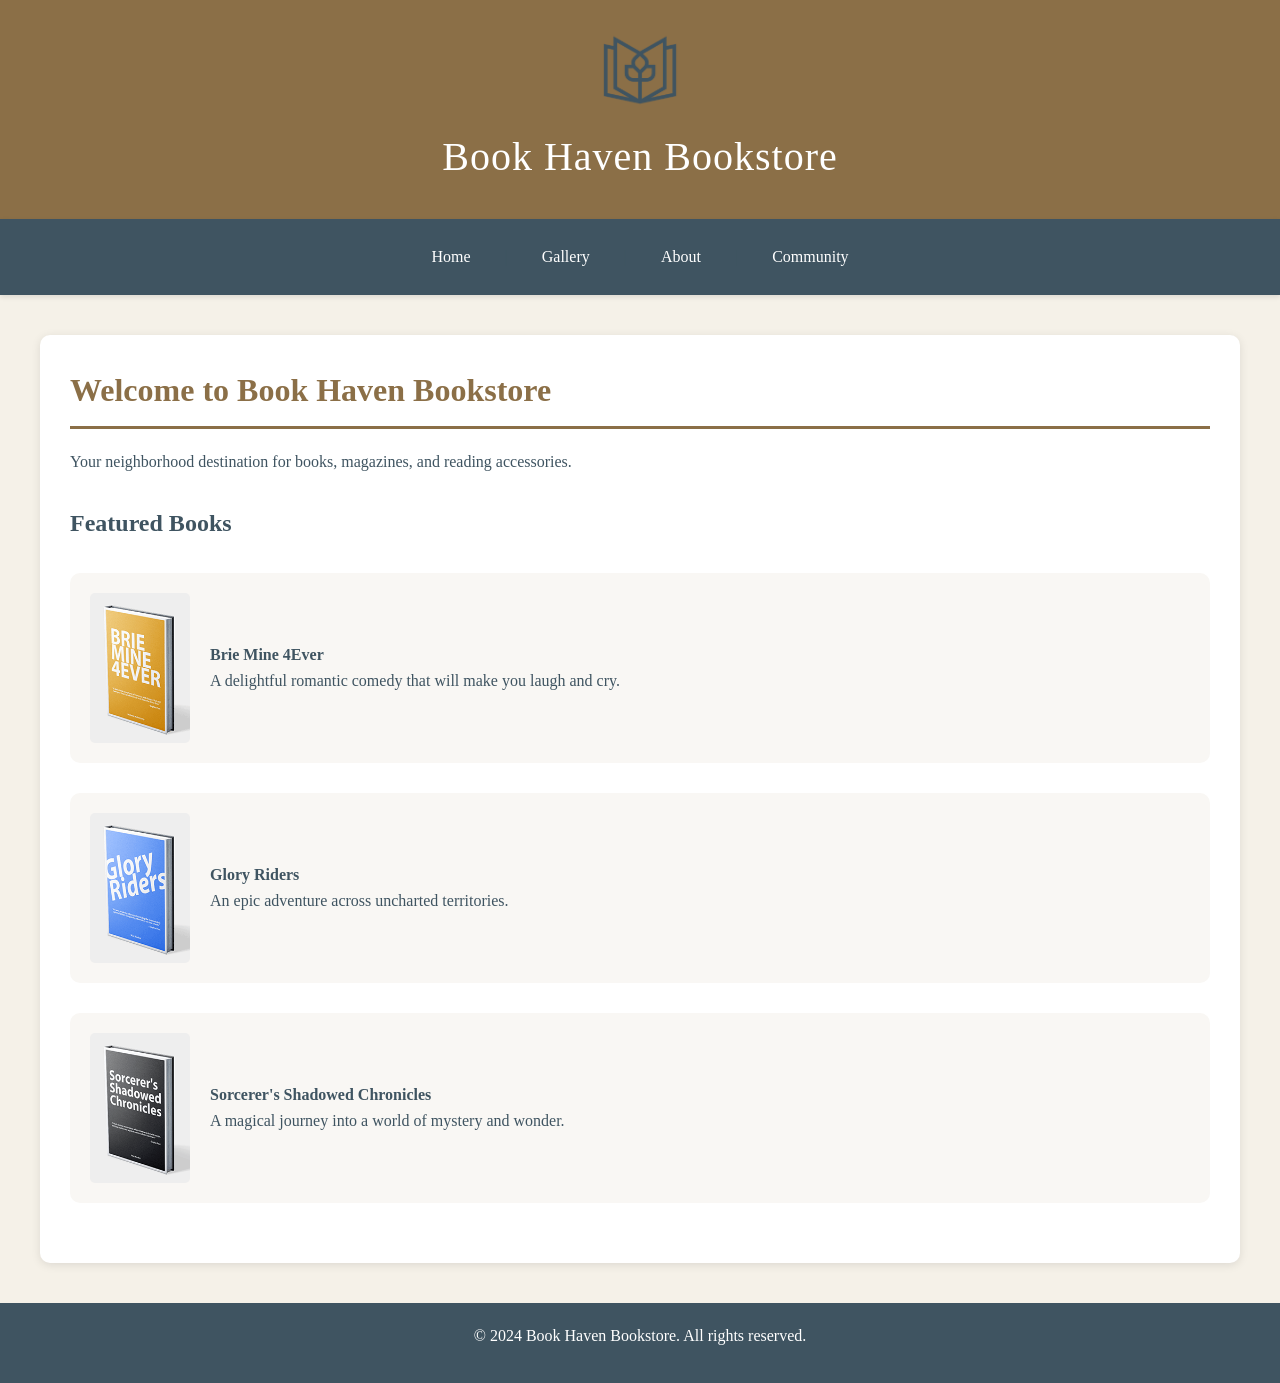
==== index.html @ 78ea1eb9 "Start repository" ====
<!DOCTYPE html>
<html lang="en">
<head>
    <meta charset="UTF-8">
    <meta name="viewport" content="width=device-width, initial-scale=1.0">
    <title>Book Haven Bookstore</title>
    <link rel="stylesheet" href="styles.css">
</head>
<body>
    <header>
        <img src="public/Client3_LogoPalette2_3F5461.png" alt="Book Haven Bookstore Logo" width="80" height="80">
        <h1>Book Haven Bookstore</h1>
    </header>

    <nav>
        <a href="index.html">Home</a> |
        <a href="gallery.html">Gallery</a> |
        <a href="about.html">About</a> |
        <a href="community.html">Community</a>
    </nav>

    <main>
        <h2>Welcome to Book Haven Bookstore</h2>
        <p>Your neighborhood destination for books, magazines, and reading accessories.</p>

        <h3>Featured Books</h3>
        <div class="featured-books">
            <div class="book-row">
                <img src="public/Brie_Mine_4Ever,_a_book_for_cheese_lovers.png" alt="Brie Mine 4Ever">
                <div>
                    <strong>Brie Mine 4Ever</strong><br>
                    A delightful romantic comedy that will make you laugh and cry.
                </div>
            </div>
            <div class="book-row">
                <img src="public/Client3_Book2.png" alt="Glory Riders">
                <div>
                    <strong>Glory Riders</strong><br>
                    An epic adventure across uncharted territories.
                </div>
            </div>
            <div class="book-row">
                <img src="public/Client3_Book3.png" alt="Sorcerer's Shadowed Chronicles">
                <div>
                    <strong>Sorcerer's Shadowed Chronicles</strong><br>
                    A magical journey into a world of mystery and wonder.
                </div>
            </div>
        </div>
    </main>

    <footer>
        <p>&copy; 2024 Book Haven Bookstore. All rights reserved.</p>
    </footer>
</body>
</html>
---- styles.css ----
* {
    margin: 0;
    padding: 0;
    box-sizing: border-box;
}

body {
    font-family: 'Georgia', 'Times New Roman', serif;
    background-color: #f5f1e8;
    color: #3f5461;
    line-height: 1.6;
}

.container {
    max-width: 1200px;
    margin: 0 auto;
    padding: 0 20px;
}

header {
    background-color: #8b6f47;
    color: white;
    padding: 30px 0;
    text-align: center;
    box-shadow: 0 2px 5px rgba(0,0,0,0.1);
}

header img {
    display: block;
    margin: 0 auto 15px;
}

header h1 {
    font-size: 2.5em;
    font-weight: normal;
    letter-spacing: 1px;
}

nav {
    background-color: #3f5461;
    padding: 15px 0;
    text-align: center;
    box-shadow: 0 2px 5px rgba(0,0,0,0.1);
}

nav a {
    color: white;
    text-decoration: none;
    padding: 10px 20px;
    margin: 0 10px;
    display: inline-block;
    transition: background-color 0.3s ease;
    border-radius: 5px;
}

nav a:hover {
    background-color: #8b6f47;
}

main {
    max-width: 1200px;
    margin: 40px auto;
    padding: 30px;
    background-color: white;
    border-radius: 10px;
    box-shadow: 0 2px 10px rgba(0,0,0,0.1);
    min-height: 500px;
}

h2 {
    color: #8b6f47;
    font-size: 2em;
    margin-bottom: 20px;
    border-bottom: 3px solid #8b6f47;
    padding-bottom: 10px;
}

h3 {
    color: #3f5461;
    font-size: 1.5em;
    margin-top: 30px;
    margin-bottom: 15px;
}

p {
    margin-bottom: 15px;
}

.gallery-grid {
    display: grid;
    grid-template-columns: repeat(3, 1fr);
    gap: 30px;
    margin-top: 30px;
}

.gallery-item {
    text-align: center;
    padding: 20px;
    background-color: #f9f7f4;
    border-radius: 10px;
    transition: transform 0.3s ease, box-shadow 0.3s ease;
}

.gallery-item:hover {
    transform: translateY(-5px);
    box-shadow: 0 5px 15px rgba(0,0,0,0.2);
}

.gallery-item img {
    width: 100%;
    height: 200px;
    object-fit: cover;
    border-radius: 5px;
    margin-bottom: 15px;
}

.gallery-item p {
    font-weight: bold;
    color: #3f5461;
    margin-bottom: 10px;
}

button {
    background-color: #8b6f47;
    color: white;
    border: none;
    padding: 12px 30px;
    font-size: 1em;
    border-radius: 5px;
    cursor: pointer;
    transition: background-color 0.3s ease;
    font-family: 'Georgia', serif;
}

button:hover {
    background-color: #3f5461;
}

table {
    width: 100%;
    margin: 20px 0;
    border-collapse: collapse;
}

table td, table th {
    padding: 15px;
    border: 1px solid #ddd;
}

table th {
    background-color: #8b6f47;
    color: white;
    font-weight: bold;
}

table tr:nth-child(even) {
    background-color: #f9f7f4;
}

.featured-books {
    margin-top: 30px;
}

.book-row {
    display: flex;
    align-items: center;
    gap: 20px;
    margin-bottom: 30px;
    padding: 20px;
    background-color: #f9f7f4;
    border-radius: 10px;
}

.book-row img {
    width: 100px;
    height: 150px;
    object-fit: cover;
    border-radius: 5px;
}

form {
    max-width: 600px;
    margin: 20px 0;
}

label {
    display: block;
    margin-bottom: 8px;
    color: #3f5461;
    font-weight: bold;
}

input[type="text"],
input[type="email"],
textarea {
    width: 100%;
    padding: 12px;
    border: 2px solid #ddd;
    border-radius: 5px;
    font-size: 1em;
    font-family: 'Georgia', serif;
    margin-bottom: 20px;
    transition: border-color 0.3s ease;
}

input[type="text"]:focus,
input[type="email"]:focus,
textarea:focus {
    outline: none;
    border-color: #8b6f47;
}

textarea {
    resize: vertical;
}

blockquote {
    background-color: #f9f7f4;
    border-left: 5px solid #8b6f47;
    padding: 20px;
    margin: 20px 0;
    border-radius: 5px;
}

blockquote p {
    margin-bottom: 10px;
}

footer {
    background-color: #3f5461;
    color: white;
    text-align: center;
    padding: 20px 0;
    margin-top: 40px;
}

@media (max-width: 768px) {
    .gallery-grid {
        grid-template-columns: repeat(2, 1fr);
        gap: 20px;
    }

    header h1 {
        font-size: 1.8em;
    }

    nav a {
        margin: 5px;
        padding: 8px 15px;
    }

    .book-row {
        flex-direction: column;
        text-align: center;
    }
}

#view-cart-btn {
    font-size: 1em;
    padding: 10px 20px;
}

#cart-badge {
    font-weight: bold;
}

.modal {
    display: none;
    position: fixed;
    z-index: 1000;
    left: 0;
    top: 0;
    width: 100%;
    height: 100%;
    overflow: auto;
    background-color: rgba(0, 0, 0, 0.5);
}

.modal-content {
    background-color: white;
    margin: 10% auto;
    padding: 30px;
    border: 2px solid #8b6f47;
    border-radius: 10px;
    width: 80%;
    max-width: 500px;
    box-shadow: 0 5px 20px rgba(0, 0, 0, 0.3);
}

.modal-content h3 {
    margin-top: 0;
    color: #8b6f47;
    border-bottom: 2px solid #8b6f47;
    padding-bottom: 10px;
}

.close {
    color: #999;
    float: right;
    font-size: 28px;
    font-weight: bold;
    cursor: pointer;
    line-height: 20px;
}

.close:hover,
.close:focus {
    color: #3f5461;
}

#cart-items {
    list-style: none;
    padding: 0;
    margin: 20px 0;
    min-height: 50px;
}

#cart-items li {
    padding: 10px;
    margin: 5px 0;
    background-color: #f9f7f4;
    border-radius: 5px;
    border-left: 3px solid #8b6f47;
}

.modal-buttons {
    display: flex;
    gap: 10px;
    margin-top: 20px;
}

.modal-buttons button {
    flex: 1;
}

#process-order-btn {
    background-color: #3f5461;
}

#process-order-btn:hover {
    background-color: #8b6f47;
}

@media (max-width: 480px) {
    .gallery-grid {
        grid-template-columns: 1fr;
    }
}
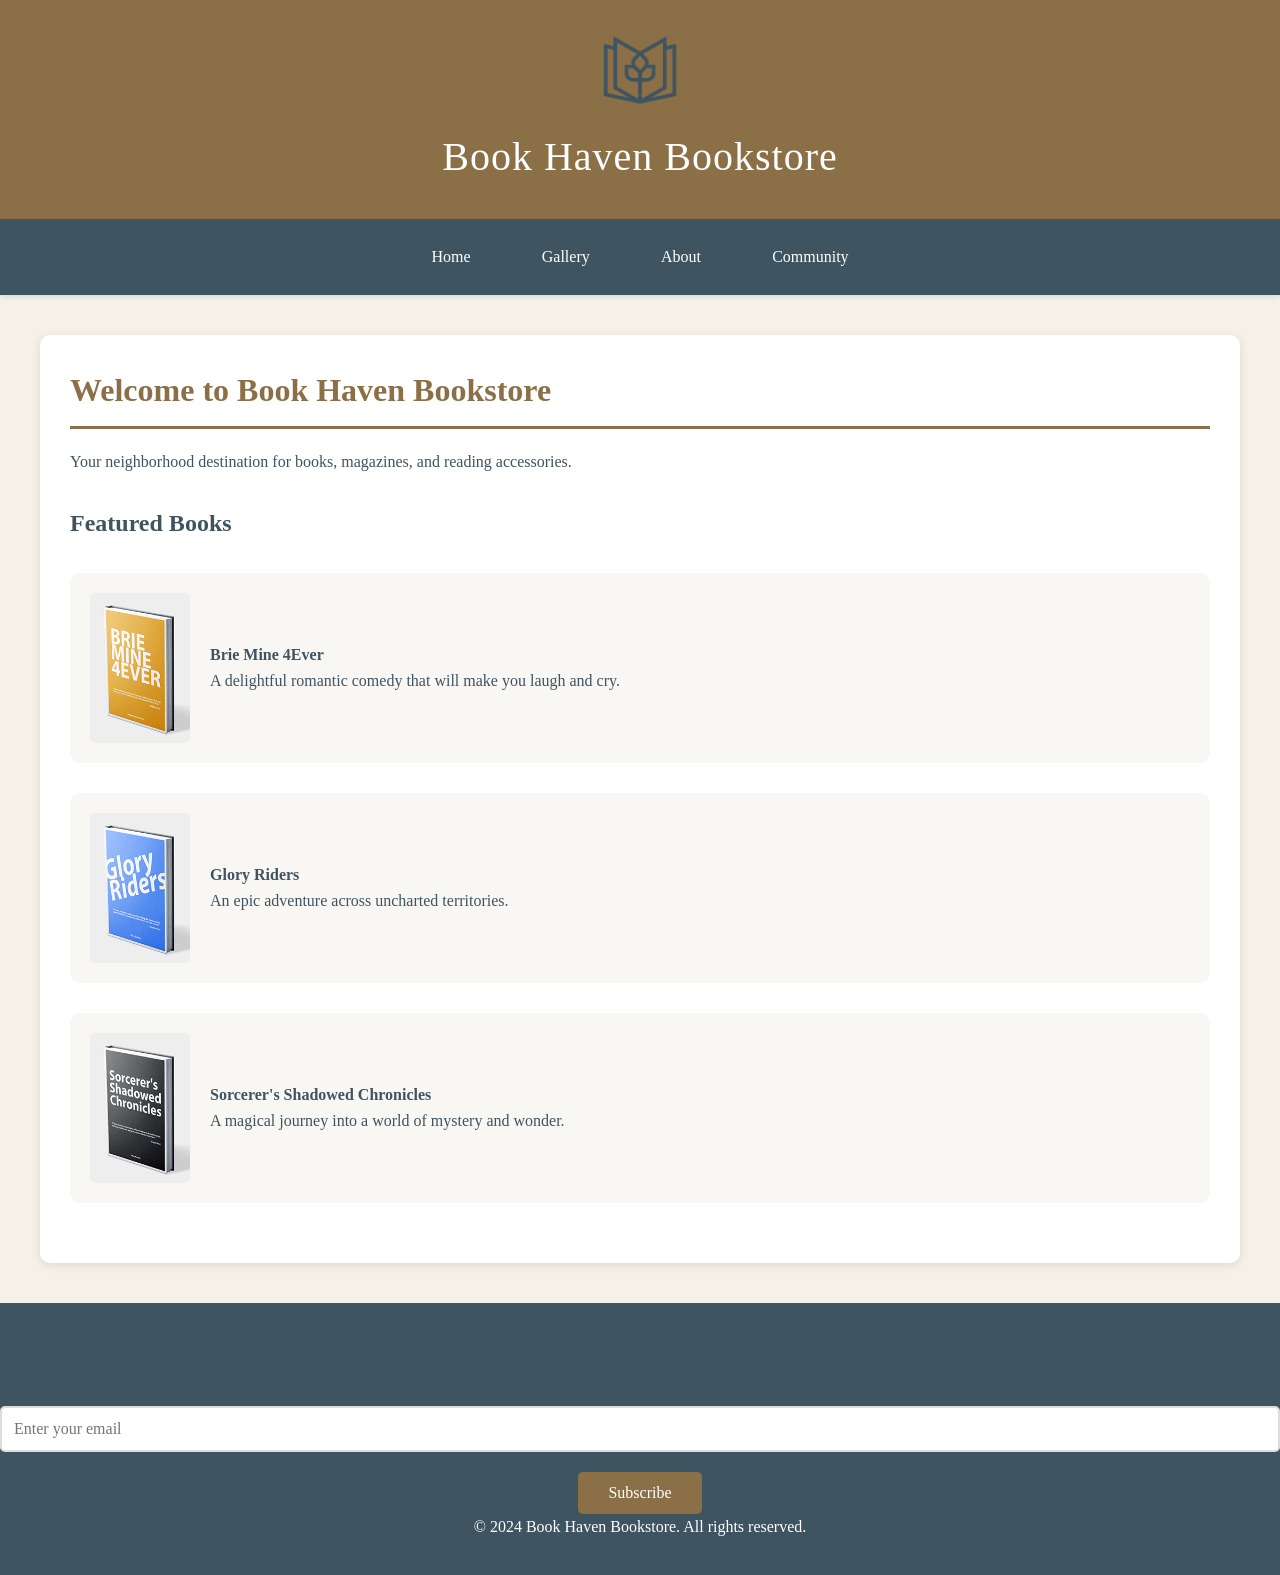
==== commit 354659a4: "Updated index.html" ====
--- a/index.html
+++ b/index.html
@@ -49,8 +49,29 @@
         </div>
     </main>
 
-    <footer>
-        <p>&copy; 2024 Book Haven Bookstore. All rights reserved.</p>
-    </footer>
+ 
+<footer>
+  <section class="subscribe-section">
+    <h3>Subscribe to our newsletter</h3>
+
+    <input type="email" id="subscribeEmail" placeholder="Enter your email">
+    <button onclick="subscribe()">Subscribe</button>
+  </section>
+
+  <p>&copy; 2024 Book Haven Bookstore. All rights reserved.</p>
+</footer>
+
+<script>
+function subscribe() {
+  let email = document.getElementById("subscribeEmail").value;
+
+  if (email === "" || !email.includes("@")) {
+    alert("Please enter a valid email");
+  } else {
+    alert("Subscribed successfully!");
+  }
+}
+</script>
+
 </body>
-</html>
+</html>
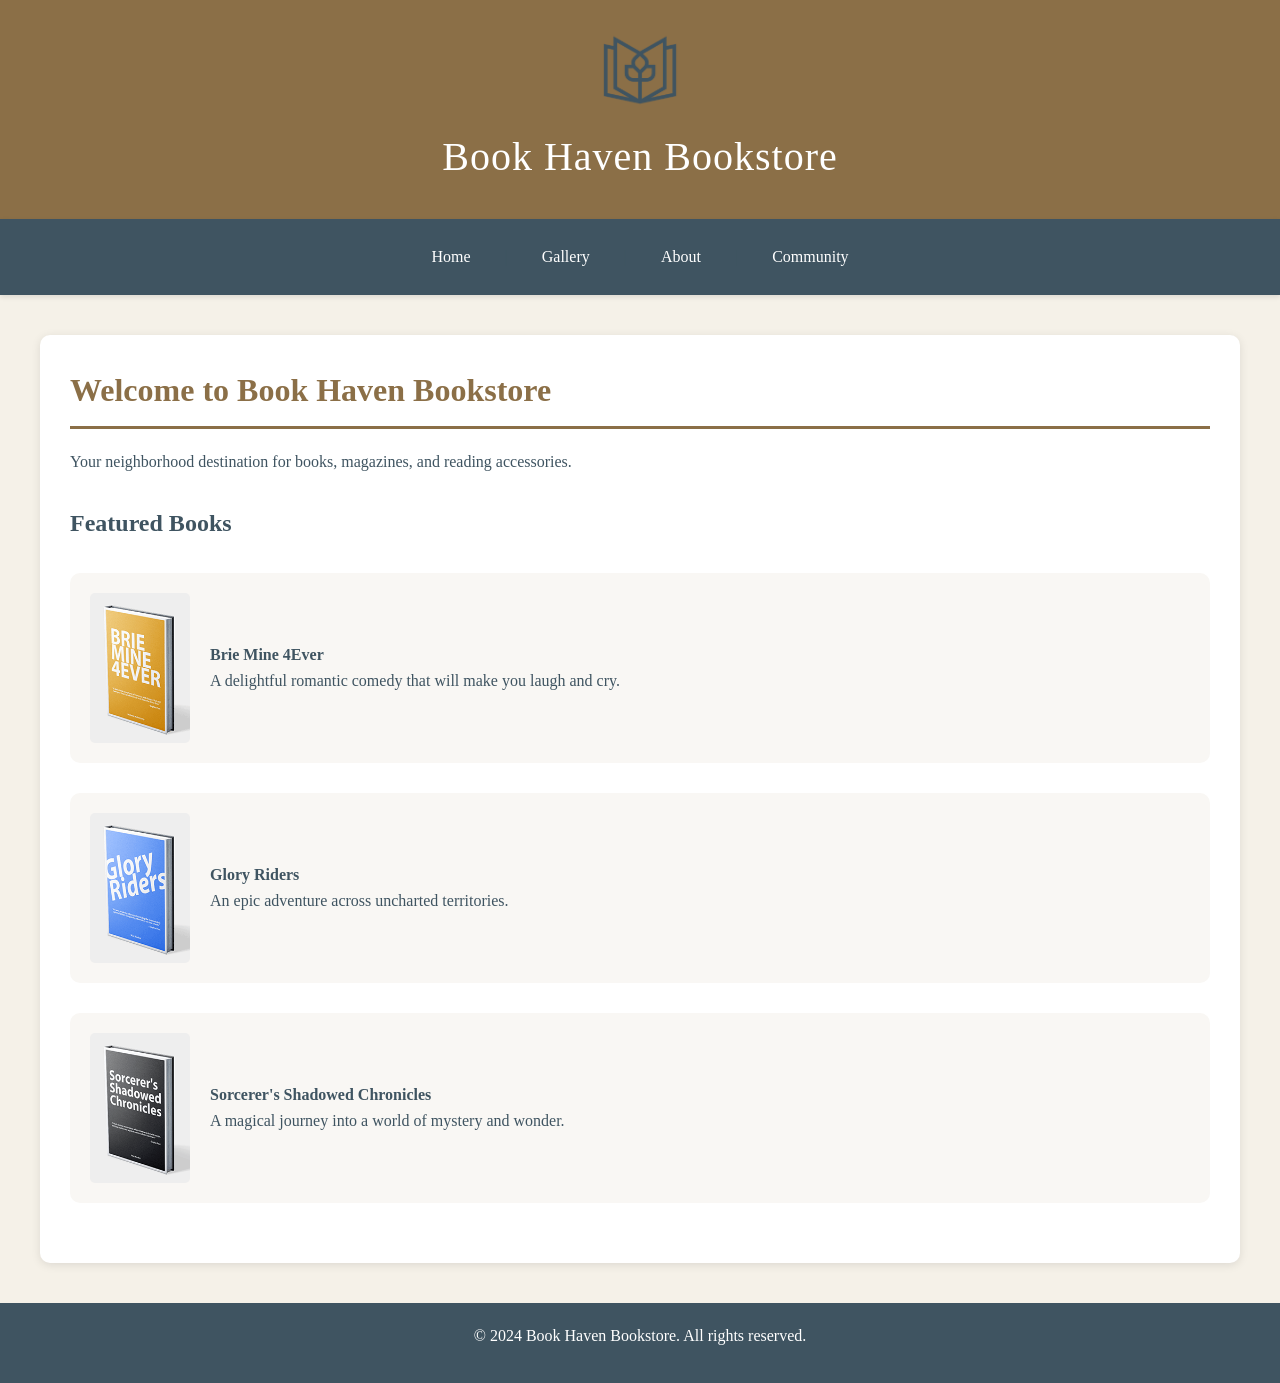
==== commit a7adb41c: "Updated about.html" ====
--- a/index.html
+++ b/index.html
@@ -49,29 +49,8 @@
         </div>
     </main>
 
- 
-<footer>
-  <section class="subscribe-section">
-    <h3>Subscribe to our newsletter</h3>
-
-    <input type="email" id="subscribeEmail" placeholder="Enter your email">
-    <button onclick="subscribe()">Subscribe</button>
-  </section>
-
-  <p>&copy; 2024 Book Haven Bookstore. All rights reserved.</p>
-</footer>
-
-<script>
-function subscribe() {
-  let email = document.getElementById("subscribeEmail").value;
-
-  if (email === "" || !email.includes("@")) {
-    alert("Please enter a valid email");
-  } else {
-    alert("Subscribed successfully!");
-  }
-}
-</script>
-
+    <footer>
+        <p>&copy; 2024 Book Haven Bookstore. All rights reserved.</p>
+    </footer>
 </body>
-</html>+</html>
